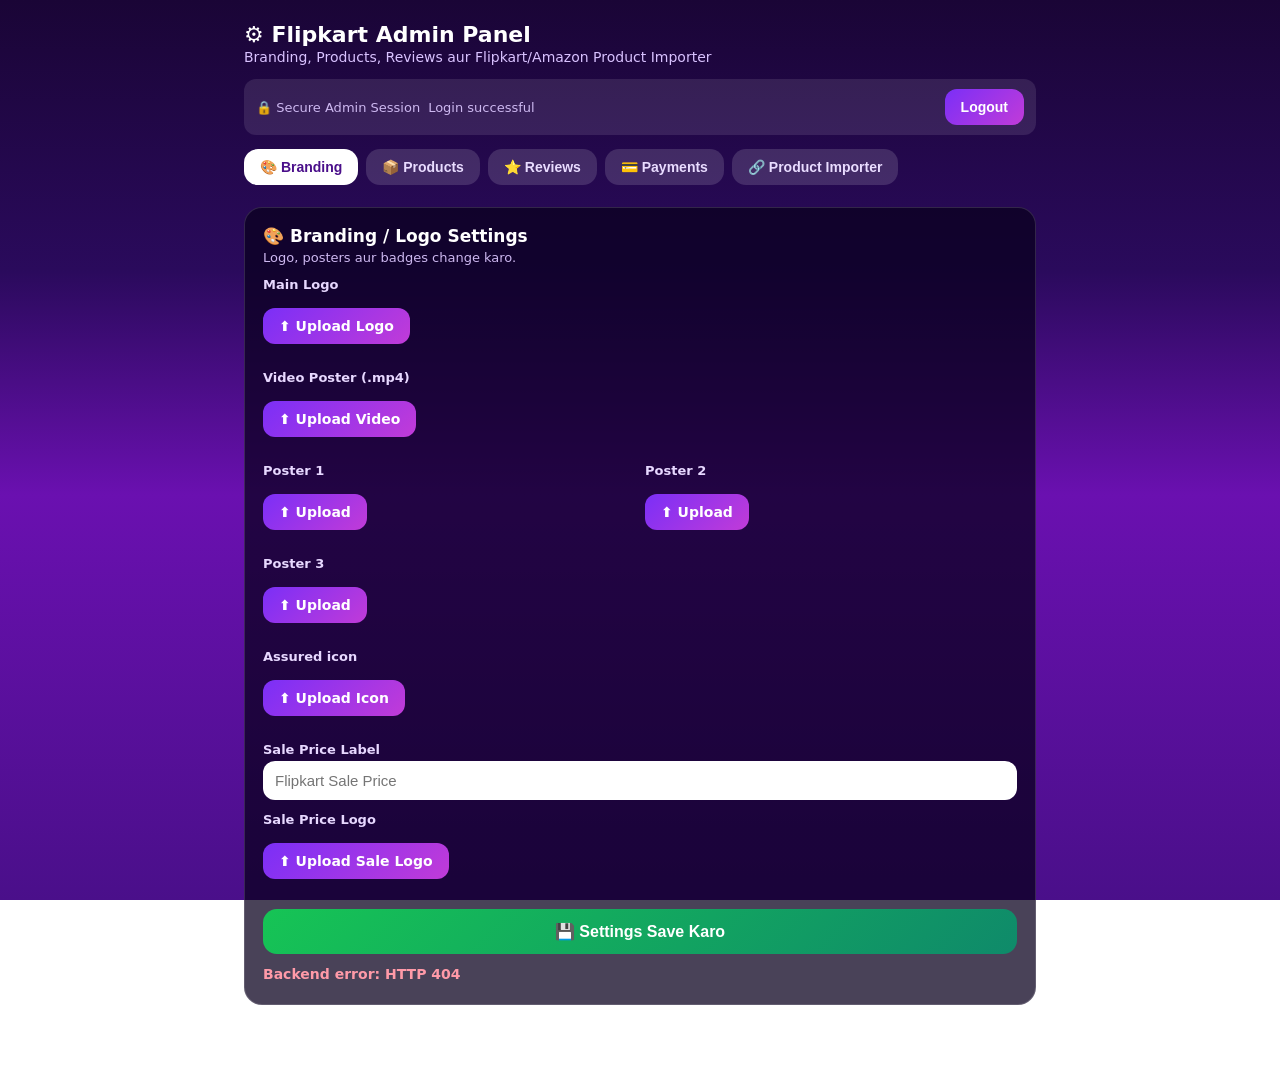
==== admin.html @ 08c192cc "Add files via upload" ====
<!DOCTYPE html>
<html lang="hi">
<head>
<meta charset="utf-8">
<meta name="viewport" content="width=device-width, initial-scale=1">
<title>Flipkart Admin Panel</title>
<style>
*{box-sizing:border-box;-webkit-tap-highlight-color:transparent}
body{margin:0;font-family:system-ui,-apple-system,"Segoe UI",Roboto,sans-serif;color:#fff;background:linear-gradient(180deg,#1a0536,#2a0a5c 30%,#6a10b0 55%,#4a0f8a);background-attachment:fixed;min-height:100vh}
.wrap{max-width:820px;margin:0 auto;padding:16px 14px 60px}
h1{font-size:22px;margin:6px 0 2px}
.sub{color:#d9c2ff;font-size:14px;margin-bottom:14px}
.tabs{display:flex;gap:8px;overflow-x:auto;padding-bottom:6px;scrollbar-width:none}
.tabs button{flex:0 0 auto;border:0;border-radius:14px;padding:10px 16px;font-weight:800;font-size:14px;cursor:pointer;background:#ffffff24;color:#e9dcff}
.tabs button.on{background:#fff;color:#4a0f8a}
.card{background:#0a001ebd;border:1px solid #ffffff24;border-radius:18px;padding:18px;margin-top:16px}
.card h2{font-size:17px;margin:0 0 4px}
.card p{color:#cdb8f0;font-size:13px;margin:0 0 12px}
label{display:block;font-size:13px;font-weight:700;color:#e7d8ff;margin:12px 0 4px}
input[type=text],input[type=number],input[type=url],select,textarea{width:100%;border:0;border-radius:12px;padding:11px 12px;font-size:15px;background:#fff;color:#222;outline:none}
textarea{min-height:76px;resize:vertical;font-family:inherit}
input[type=file]{display:none}
.upbtn{display:inline-flex;align-items:center;gap:8px;background:linear-gradient(135deg,#7b2ff7,#c13bd8);color:#fff;border:0;border-radius:12px;padding:10px 16px;font-weight:800;font-size:14px;cursor:pointer}
.prev{display:flex;gap:8px;flex-wrap:wrap;margin-top:10px}
.prev .it{position:relative;width:86px}
.prev img,.prev video{width:86px;height:86px;object-fit:cover;border-radius:12px;border:2px solid #ffffff40;background:#000}
.prev .rm{position:absolute;top:-6px;right:-6px;width:22px;height:22px;border-radius:50%;background:#e8283c;color:#fff;border:0;font-weight:900;cursor:pointer;font-size:12px}
.btn{background:linear-gradient(135deg,#16c455,#0f8a6a);color:#fff;border:0;border-radius:14px;padding:13px 22px;font-weight:900;font-size:16px;cursor:pointer;width:100%;margin-top:16px}
.btn.sec{background:linear-gradient(135deg,#7b2ff7,#c13bd8)}
.btn.danger{background:linear-gradient(135deg,#e8283c,#b3121f);width:auto;padding:10px 18px;font-size:14px}
.msg{margin-top:12px;font-size:14px;font-weight:700;min-height:20px}
.msg.ok{color:#5cf0a0}.msg.err{color:#ff9aa8}
.row2{display:grid;grid-template-columns:1fr 1fr;gap:10px}
.plist{display:flex;flex-direction:column;gap:8px;margin-top:8px}
.pitem{display:flex;align-items:center;gap:10px;background:#ffffff14;border-radius:12px;padding:8px 10px;cursor:pointer}
.pitem img{width:44px;height:44px;object-fit:cover;border-radius:8px;background:#fff}
.pitem .nm{flex:1;font-size:14px;font-weight:700;overflow:hidden;text-overflow:ellipsis;white-space:nowrap}
.pitem .pr{color:#ffc34a;font-weight:800;font-size:13px}
.pitem .del{background:none;border:0;color:#ff9aa8;font-size:18px;cursor:pointer;padding:4px}
.grid2{display:grid;grid-template-columns:repeat(auto-fill,minmax(64px,1fr));gap:8px;margin-top:8px}
.grid2 img{width:100%;aspect-ratio:1;object-fit:cover;border-radius:10px}
.krow{display:flex;gap:8px;margin-top:14px}
.krow input{flex:1}
.keybar{display:flex;gap:8px;align-items:center;background:#ffffff1a;border-radius:12px;padding:10px 12px;margin-bottom:14px;font-size:13px;color:#cdb8f0}
.keybar input{flex:1;background:#fff;border:0;border-radius:8px;padding:8px 10px;font-size:14px}
.stat{display:flex;gap:14px;flex-wrap:wrap;margin:10px 0;font-size:13px;color:#e7d8ff}
.stat b{color:#ffc34a}
.rv{border:1px solid #ffffff26;border-radius:12px;padding:10px;margin-top:10px;font-size:13px}
.rv b{color:#ffc34a}
.rv .x{color:#e9dcff;margin-top:4px}
.rv img{width:56px;height:56px;object-fit:cover;border-radius:8px;margin:6px 4px 0 0}
.hint{font-size:12px;color:#c0a4e8;margin-top:4px}
#previewCard img{width:100%;border-radius:12px;margin-top:8px}
@media(max-width:520px){.row2{grid-template-columns:1fr}.card{padding:14px}.wrap{padding:12px 10px 40px}}
</style>
</head>
<body>
<div class="wrap">
<h1>⚙️ Flipkart Admin Panel</h1>
<div class="sub">Branding, Products, Reviews aur Flipkart/Amazon Product Importer</div>
<div class="keybar">🔒 Secure Admin Session <span style="flex:1">Login successful</span><button class="upbtn" onclick="logoutAdmin()">Logout</button></div>

<div class="tabs">
<button class="on" onclick="tab('brand',this)">🎨 Branding</button>
<button onclick="tab('prod',this)">📦 Products</button>
<button onclick="tab('rev',this)">⭐ Reviews</button>
<button onclick="tab('pay',this)">💳 Payments</button>
<button onclick="tab('imp',this)">🔗 Product Importer</button>
</div>

<div id="t-brand" class="card">
<h2>🎨 Branding / Logo Settings</h2>
<p>Logo, posters aur badges change karo.</p>
<label>Main Logo</label>
<label class="upbtn">⬆️ Upload Logo<input type="file" accept="image/*" onchange="upSetting(this,'logo','img')"></label><div class="prev" id="pv-logo"></div>
<label>Video Poster (.mp4)</label>
<label class="upbtn">⬆️ Upload Video<input type="file" accept="video/mp4" onchange="upSetting(this,'video','vid')"></label><div class="prev" id="pv-video"></div>
<div class="row2">
<div><label>Poster 1</label><label class="upbtn">⬆️ Upload<input type="file" accept="image/*" onchange="upSetting(this,'poster1','img')"></label><div class="prev" id="pv-poster1"></div></div>
<div><label>Poster 2</label><label class="upbtn">⬆️ Upload<input type="file" accept="image/*" onchange="upSetting(this,'poster2','img')"></label><div class="prev" id="pv-poster2"></div></div>
</div>
<label>Poster 3</label><label class="upbtn">⬆️ Upload<input type="file" accept="image/*" onchange="upSetting(this,'poster3','img')"></label><div class="prev" id="pv-poster3"></div>
<label>Assured icon</label><label class="upbtn">⬆️ Upload Icon<input type="file" accept="image/*" onchange="upSetting(this,'assured_icon','img')"></label><div class="prev" id="pv-assured_icon"></div>
<label>Sale Price Label</label><input type="text" id="sale_label" placeholder="Flipkart Sale Price">
<label>Sale Price Logo</label><label class="upbtn">⬆️ Upload Sale Logo<input type="file" accept="image/*" onchange="upSetting(this,'sale_logo','img')"></label><div class="prev" id="pv-sale_logo"></div>
<button class="btn" onclick="saveSettings()">💾 Settings Save Karo</button><div class="msg" id="m-brand"></div>
</div>

<div id="t-pay" class="card" style="display:none">
<h2>💳 UPI / QR / Paytm Settings</h2><p>Payment settings manage karo.</p>
<label>UPI ID</label><input type="text" id="payment_upi" placeholder="example@upi">
<label>Payment QR Code</label><label class="upbtn">⬆️ Upload QR<input type="file" accept="image/*" onchange="upPaymentQR(this)"></label><div class="prev" id="pv-payment_qr"></div>
<label style="display:flex;align-items:center;gap:10px"><input type="checkbox" id="paytm_enabled" style="width:20px;height:20px"> Paytm available</label>
<hr style="border-color:#ffffff26;margin:18px 0">
<h3>Returning Customer Price</h3>
<label style="display:flex;align-items:center;gap:10px"><input type="checkbox" id="return_price_enabled" style="width:20px;height:20px"> Feature ON</label>
<label>Return price duration (seconds)</label><input type="number" id="return_price_seconds" min="1" step="1" placeholder="30">
<p>Products mein Customer Return Price separately set karein.</p>
<button class="btn" onclick="savePaymentSettings()">💾 Payment Settings Save</button><div class="msg" id="m-pay"></div>
</div>

<div id="t-prod" class="card" style="display:none">
<h2>📦 Product Add / Edit</h2>
<h3 style="color:#ffc34a">Imported Products</h3><div class="plist" id="liveplist"></div>
<hr style="border-color:#ffffff26;margin:16px 0">
<div class="plist" id="plist"></div><hr style="border-color:#ffffff26;margin:16px 0">
<input type="hidden" id="pid">
<label>Product Name</label><input type="text" id="pn">
<div class="row2">
<div><label>Original MRP ₹</label><input type="number" id="pmrp"></div>
<div><label>Sale Price ₹</label><input type="number" id="pp"></div>
<div><label>Customer Return Price ₹</label><input type="number" id="prp" min="0" step="any"></div>
<div><label>Rating</label><input type="number" id="pr" step=".1" min="1" max="5"></div>
<div><label>Ratings Count</label><input type="number" id="prc"></div>
<div><label>Tag</label><input type="text" id="ptag"></div>
<div><label>Emoji</label><input type="text" id="pe" maxlength="4"></div>
</div>
<label>Description</label><textarea id="pd"></textarea>
<div class="row2">
<div><label>Brand</label><input type="text" id="pbrand"></div>
<div><label>Model</label><input type="text" id="pmodel"></div>
<div><label>Colour</label><input type="text" id="pcolor"></div>
</div>
<label>Product Images</label><label class="upbtn">⬆️ Upload Images<input type="file" accept="image/*" multiple onchange="upProdImgs(this)"></label><div class="prev" id="pv-pimgs"></div>
<label>Highlights (one per line)</label><textarea id="phl"></textarea>
<label>Specifications (Key: Value, one per line)</label><textarea id="pspec" placeholder="Brand: HP&#10;RAM: 12 GB&#10;Display: OLED"></textarea>
<button class="btn" onclick="saveProduct()">💾 Product Save</button><button class="btn sec" onclick="clearProdForm()">🆕 New Product</button><div class="msg" id="m-prod"></div>
</div>

<div id="t-rev" class="card" style="display:none">
<h2>⭐ Reviews Add / Edit</h2>
<label>Product</label><select id="rvprod" onchange="loadReviews()"><option value="">Select product</option></select>
<div id="rvlist"></div><hr style="border-color:#ffffff26;margin:16px 0">
<div class="row2">
<div><label>Rating</label><select id="rvr"><option>5</option><option>4</option><option>3</option><option>2</option><option>1</option></select></div>
<div><label>Reviewer Name</label><input type="text" id="rvn"></div>
</div>
<label>Review Title</label><input type="text" id="rvt">
<label>Review Text</label><textarea id="rvx"></textarea>
<label>Review Images</label><label class="upbtn">⬆️ Upload<input type="file" accept="image/*" multiple onchange="upRvImgs(this)"></label><div class="prev" id="pv-rvimgs"></div>
<button class="btn" onclick="saveReview()">💾 Review Add</button><div class="msg" id="m-rev"></div>
</div>

<div id="t-imp" class="card" style="display:none">
<h2>🔗 Amazon / Flipkart Product Importer</h2>
<p>Product link paste karo. Naam, price, images, description aur available specifications fetch karne ki koshish hogi.</p>
<label>Amazon ya Flipkart Product Link</label>
<input type="url" id="impurl" placeholder="https://www.amazon.in/dp/... or https://www.flipkart.com/...">
<div class="krow" style="flex-wrap:wrap;gap:12px;align-items:center">
<label style="margin:0"><input type="checkbox" id="impdl" checked> Download images</label>
<label style="margin:0"><input type="checkbox" id="impfullspec" checked> Full specifications</label>
<label>Reviews <input type="number" id="imprv" value="10" min="1" max="15" style="width:65px"></label>
</div>
<button class="btn sec" onclick="doImport()">🔍 Fetch Product</button>
<div class="msg" id="m-imp"></div><div id="previewCard"></div>
</div>
</div>

<script>
var SETTINGS={},PRODS=[],curProd=null,pimgs=[],rvimgs=[];

function gid(id){return document.getElementById(id);}
function esc(s){return String(s==null?'':s).replace(/&/g,'&amp;').replace(/</g,'&lt;').replace(/>/g,'&gt;').replace(/"/g,'&quot;').replace(/'/g,'&#39;');}
function num(v){return Number(v||0).toLocaleString('en-IN');}
function msg(id,t,ok){var e=gid(id);e.textContent=t;e.className='msg '+(ok?'ok':'err');}
function logoutAdmin(){fetch('/admin/logout',{method:'POST'}).finally(function(){location.href='/admin';});}
function tab(id,btn){
document.querySelectorAll('.tabs button').forEach(function(b){b.classList.remove('on')});
btn.classList.add('on');
['brand','prod','rev','pay','imp'].forEach(function(t){gid('t-'+t).style.display=t===id?'':'none';});
if(id==='rev')fillRevProducts();
if(id==='prod')renderPlist();
if(id==='pay')loadPaymentSettings();
}
async function api(url,options){
var response=await fetch(url,options||{});
var data=await response.json().catch(function(){return {};});
if(!response.ok)throw new Error(data.error||data.description||('HTTP '+response.status));
return data;
}
async function upFile(file,folder){
var fd=new FormData();fd.append('file',file);fd.append('folder',folder||'misc');
var data=await api('/api/upload',{method:'POST',body:fd});
return data.path;
}
function pvRender(id,src,isVideo){
var el=gid(id);if(!src){el.innerHTML='';return;}
el.innerHTML='<div class="it">'+(isVideo?'<video src="/'+esc(src)+'" muted autoplay loop playsinline></video>':'<img src="/'+esc(src)+'">')+'</div>';
}
async function boot(){
try{
SETTINGS=await api('/api/settings');
gid('sale_label').value=SETTINGS.sale_label||'';
['logo','video','poster1','poster2','poster3','assured_icon','sale_logo'].forEach(function(k){pvRender('pv-'+k,SETTINGS[k],k==='video');});
renderPaymentSettings();
PRODS=await api('/api/products');
renderPlist();fillRevProducts();
msg('m-brand','Connected. Products: '+PRODS.length,true);
}catch(e){msg('m-brand','Backend error: '+e.message,false);}
}
async function upSetting(input,key,kind){
var file=input.files[0];if(!file)return;
msg('m-brand','Uploading...',true);
try{
SETTINGS[key]=await upFile(file,'branding');
pvRender('pv-'+key,SETTINGS[key],kind==='vid');
await api('/api/settings',{method:'POST',body:JSON.stringify(SETTINGS),headers:{'Content-Type':'application/json'}});
msg('m-brand','Updated: '+key,true);
}catch(e){msg('m-brand','Upload error: '+e.message,false);}
}
async function saveSettings(){
SETTINGS.sale_label=gid('sale_label').value.trim()||'Flipkart Sale Price';
try{await api('/api/settings',{method:'POST',headers:{'Content-Type':'application/json'},body:JSON.stringify(SETTINGS)});msg('m-brand','Settings saved',true);}
catch(e){msg('m-brand',e.message,false);}
}
function renderPaymentSettings(){
gid('payment_upi').value=SETTINGS.payment_upi||'';
gid('paytm_enabled').checked=SETTINGS.paytm_enabled===true;
gid('return_price_enabled').checked=SETTINGS.return_price_enabled===true;
gid('return_price_seconds').value=SETTINGS.return_price_seconds||30;
pvRender('pv-payment_qr',SETTINGS.payment_qr||'',false);
}
async function loadPaymentSettings(){try{SETTINGS=await api('/api/settings');renderPaymentSettings();msg('m-pay','Settings loaded',true);}catch(e){msg('m-pay',e.message,false);}}
async function upPaymentQR(input){
var f=input.files&&input.files[0];if(!f)return;
try{SETTINGS.payment_qr=await upFile(f,'payments');pvRender('pv-payment_qr',SETTINGS.payment_qr,false);msg('m-pay','QR uploaded. Save settings.',true);}
catch(e){msg('m-pay',e.message,false);}
input.value='';
}
async function savePaymentSettings(){
var upi=gid('payment_upi').value.trim();
if(!upi){msg('m-pay','UPI ID required',false);return;}
SETTINGS.payment_upi=upi;
SETTINGS.paytm_enabled=gid('paytm_enabled').checked;
SETTINGS.return_price_enabled=gid('return_price_enabled').checked;
SETTINGS.return_price_seconds=Math.max(1,Number(gid('return_price_seconds').value)||30);
try{await api('/api/settings',{method:'POST',headers:{'Content-Type':'application/json'},body:JSON.stringify(SETTINGS)});msg('m-pay','Payment settings saved',true);}
catch(e){msg('m-pay',e.message,false);}
}
function renderPlist(){
renderLiveProducts();
gid('plist').innerHTML=PRODS.map(function(p,i){
return '<div class="pitem" onclick="editProd('+i+')">'+(p.img?'<img src="/'+esc(p.img)+'">':'')+
'<div class="nm">'+esc(p.n)+'</div><div class="pr">₹'+num(p.p)+'</div>'+
'<button class="del" onclick="event.stopPropagation();delProd(\''+esc(p.id)+'\')">🗑</button></div>';
}).join('')||'<p class="hint">No products yet.</p>';
}
function renderLiveProducts(){
var el=gid('liveplist');if(!el)return;
var live=PRODS.filter(function(p){return !!p.src||p.tag==='Imported';});
el.innerHTML=live.map(function(p){
return '<div class="rv"><b>'+esc(p.n)+'</b><div class="row2">'+
'<div><label>Original Price</label><input type="number" id="lm-'+esc(p.id)+'" value="'+Number(p.mrp||0)+'"></div>'+
'<div><label>Sale Price</label><input type="number" id="ls-'+esc(p.id)+'" value="'+Number(p.p||0)+'"></div>'+
'<div><label>Return Price</label><input type="number" id="lrp-'+esc(p.id)+'" value="'+(p.returnPrice==null?'':Number(p.returnPrice))+'"></div></div>'+
'<button class="upbtn" onclick="quickPrice(\''+esc(p.id)+'\')">Update Prices</button></div>';
}).join('')||'<p class="hint">No imported products yet.</p>';
}
async function quickPrice(id){
var p=PRODS.find(function(x){return x.id===id;});if(!p)return;
p.mrp=Number(gid('lm-'+id).value)||0;p.p=Number(gid('ls-'+id).value)||0;
var rv=gid('lrp-'+id).value;p.returnPrice=rv.trim()===''?null:Math.max(0,Number(rv)||0);
try{var saved=await api('/api/products',{method:'POST',headers:{'Content-Type':'application/json'},body:JSON.stringify(p)});var i=PRODS.findIndex(function(x){return x.id===saved.id;});if(i>=0)PRODS[i]=saved;renderPlist();msg('m-prod','Prices updated',true);}
catch(e){msg('m-prod',e.message,false);}
}
function editProd(i){
var p=PRODS[i];curProd=p;pimgs=(p.imgs||[]).slice();
gid('pid').value=p.id||'';gid('pn').value=p.n||'';gid('pmrp').value=p.mrp||'';gid('pp').value=p.p||'';gid('prp').value=p.returnPrice==null?'':p.returnPrice;
gid('pr').value=p.r||'';gid('prc').value=p.rc||'';gid('ptag').value=p.tag||'';gid('pe').value=p.e||'';
gid('pd').value=p.d||'';gid('pbrand').value=p.brand||'';gid('pmodel').value=p.model||'';gid('pcolor').value=p.color||'';
gid('phl').value=(p.hl||[]).join('\n');gid('pspec').value=(p.spec||[]).map(function(s){return s[0]+': '+s[1];}).join('\n');
renderPimgs();document.querySelectorAll('.tabs button')[1].click();window.scrollTo(0,0);
}
function clearProdForm(){
curProd=null;pimgs=[];
['pid','pn','pmrp','pp','prp','pr','prc','ptag','pe','pd','pbrand','pmodel','pcolor','phl','pspec'].forEach(function(id){gid(id).value='';});
renderPimgs();msg('m-prod','',true);
}
function renderPimgs(){gid('pv-pimgs').innerHTML=pimgs.map(function(u,i){return '<div class="it"><img src="/'+esc(u)+'"><button class="rm" onclick="pimgs.splice('+i+',1);renderPimgs()">✕</button></div>';}).join('');}
async function upProdImgs(input){
for(var i=0;i<input.files.length;i++){try{pimgs.push(await upFile(input.files[i],'products/manual'));}catch(e){msg('m-prod',e.message,false);}}
renderPimgs();msg('m-prod','Images uploaded',true);input.value='';
}
async function saveProduct(){
if(!gid('pn').value.trim()){msg('m-prod','Product name required',false);return;}
var product={
id:gid('pid').value||undefined,n:gid('pn').value.trim(),
mrp:Number(gid('pmrp').value)||0,p:Number(gid('pp').value)||0,
returnPrice:gid('prp').value.trim()===''?null:Math.max(0,Number(gid('prp').value)||0),
r:Number(gid('pr').value)||4.3,rc:Number(gid('prc').value)||0,
tag:gid('ptag').value.trim()||'Hot deal',e:gid('pe').value.trim()||'📦',
d:gid('pd').value.trim(),brand:gid('pbrand').value.trim(),model:gid('pmodel').value.trim(),color:gid('pcolor').value.trim(),
imgs:pimgs,img:pimgs[0]||'',hl:gid('phl').value.split('\n').map(function(s){return s.trim();}).filter(Boolean),
spec:gid('pspec').value.split('\n').map(function(s){var i=s.indexOf(':');return i>0?[s.slice(0,i).trim(),s.slice(i+1).trim()]:null;}).filter(Boolean),
reviews:(curProd&&curProd.reviews)||[]
};
try{
var saved=await api('/api/products',{method:'POST',headers:{'Content-Type':'application/json'},body:JSON.stringify(product)});
var i=PRODS.findIndex(function(x){return x.id===saved.id;});if(i>=0)PRODS[i]=saved;else PRODS.unshift(saved);
gid('pid').value=saved.id;renderPlist();msg('m-prod','Product saved',true);
}catch(e){msg('m-prod',e.message,false);}
}
async function delProd(id){
if(!confirm('Delete product?'))return;
try{await api('/api/products/'+encodeURIComponent(id),{method:'DELETE'});PRODS=PRODS.filter(function(p){return p.id!==id;});renderPlist();}
catch(e){msg('m-prod',e.message,false);}
}
function fillRevProducts(){
var s=gid('rvprod'),cur=s.value;
s.innerHTML='<option value="">Select product</option>'+PRODS.map(function(p){return '<option value="'+esc(p.id)+'">'+esc(p.n)+'</option>';}).join('');
s.value=cur;loadReviews();
}
function renderRvImgs(){gid('pv-rvimgs').innerHTML=rvimgs.map(function(u,i){return '<div class="it"><img src="/'+esc(u)+'"><button class="rm" onclick="rvimgs.splice('+i+',1);renderRvImgs()">✕</button></div>';}).join('');}
function loadReviews(){
var p=PRODS.find(function(x){return x.id===gid('rvprod').value;}),el=gid('rvlist');
if(!p){el.innerHTML='';return;}
el.innerHTML=(p.reviews||[]).map(function(v,i){
return '<div class="rv"><b>'+Number(v.r||5)+'★</b> '+esc(v.t)+
'<button class="del" style="float:right" onclick="delReview('+i+')">🗑</button>'+
'<div class="x">'+esc(v.x)+'</div><div>'+esc(v.n||'Buyer')+'</div>'+
(v.imgs||[]).map(function(u){return '<img src="/'+esc(u)+'">';}).join('')+'</div>';
}).join('')||'<p class="hint">No reviews.</p>';
}
async function upRvImgs(input){
for(var i=0;i<input.files.length;i++){try{rvimgs.push(await upFile(input.files[i],'reviews'));}catch(e){msg('m-rev',e.message,false);}}
renderRvImgs();input.value='';
}
async function saveReview(){
var p=PRODS.find(function(x){return x.id===gid('rvprod').value;});
if(!p){msg('m-rev','Select a product first',false);return;}
if(!gid('rvx').value.trim()){msg('m-rev','Review text required',false);return;}
p.reviews=p.reviews||[];
p.reviews.push({r:Number(gid('rvr').value),t:gid('rvt').value.trim(),x:gid('rvx').value.trim(),n:gid('rvn').value.trim()||'Buyer',h:0,d:1,ph:rvimgs.length,imgs:rvimgs});
try{
await api('/api/products',{method:'POST',headers:{'Content-Type':'application/json'},body:JSON.stringify(p)});
rvimgs=[];renderRvImgs();gid('rvt').value='';gid('rvx').value='';gid('rvn').value='';loadReviews();msg('m-rev','Review added',true);
}catch(e){msg('m-rev',e.message,false);}
}
async function delReview(i){
var p=PRODS.find(function(x){return x.id===gid('rvprod').value;});if(!p)return;
p.reviews.splice(i,1);
try{await api('/api/products',{method:'POST',headers:{'Content-Type':'application/json'},body:JSON.stringify(p)});loadReviews();}
catch(e){msg('m-rev',e.message,false);}
}
async function doImport(){
var url=gid('impurl').value.trim();
if(!url){msg('m-imp','Product link paste karo',false);return;}
msg('m-imp','Fetching product... please wait',true);gid('previewCard').innerHTML='';
try{
var p=await api('/api/import',{method:'POST',headers:{'Content-Type':'application/json'},body:JSON.stringify({
url:url,download_images:gid('impdl').checked,
include_specifications:gid('impfullspec').checked,
max_reviews:Number(gid('imprv').value)||10
})});
curProd=p;
gid('previewCard').innerHTML='<hr style="border-color:#ffffff26;margin:16px 0"><h2>Product Preview</h2>'+
'<div class="stat"><span>Name: <b>'+esc(p.n)+'</b></span><span>MRP: <b>₹'+num(p.mrp)+'</b></span>'+
'<span>Sale: <b>₹'+num(p.p)+'</b></span><span>Rating: <b>'+esc(p.r)+'★</b></span>'+
'<span>Images: <b>'+(p.imgs||[]).length+'</b></span><span>Specs: <b>'+(p.spec||[]).length+'</b></span>'+
'<span>Reviews: <b>'+(p.reviews||[]).length+'</b></span></div>'+
'<div class="grid2">'+(p.imgs||[]).map(function(u){return '<img src="/'+esc(u)+'">';}).join('')+'</div>'+
'<h3>Specifications preview</h3><div class="rv">'+((p.spec||[]).map(function(s){return '<div><b>'+esc(s[0])+':</b> '+esc(s[1])+'</div>';}).join(''))+'</div>'+
'<button class="btn" onclick="saveImported()">🚀 Save Product to Site</button>';
msg('m-imp','Fetch complete. Specifications check karo.',true);
}catch(e){msg('m-imp','Import error: '+e.message,false);}
}
async function saveImported(){
if(!curProd)return;
try{
curProd.tag=curProd.tag||'Imported';
var saved=await api('/api/products',{method:'POST',headers:{'Content-Type':'application/json'},body:JSON.stringify(curProd)});
var i=PRODS.findIndex(function(x){return x.id===saved.id;});if(i>=0)PRODS[i]=saved;else PRODS.unshift(saved);
renderPlist();msg('m-imp','Product saved to site',true);curProd=null;
}catch(e){msg('m-imp',e.message,false);}
}
boot();
</script>
</body>
</html>
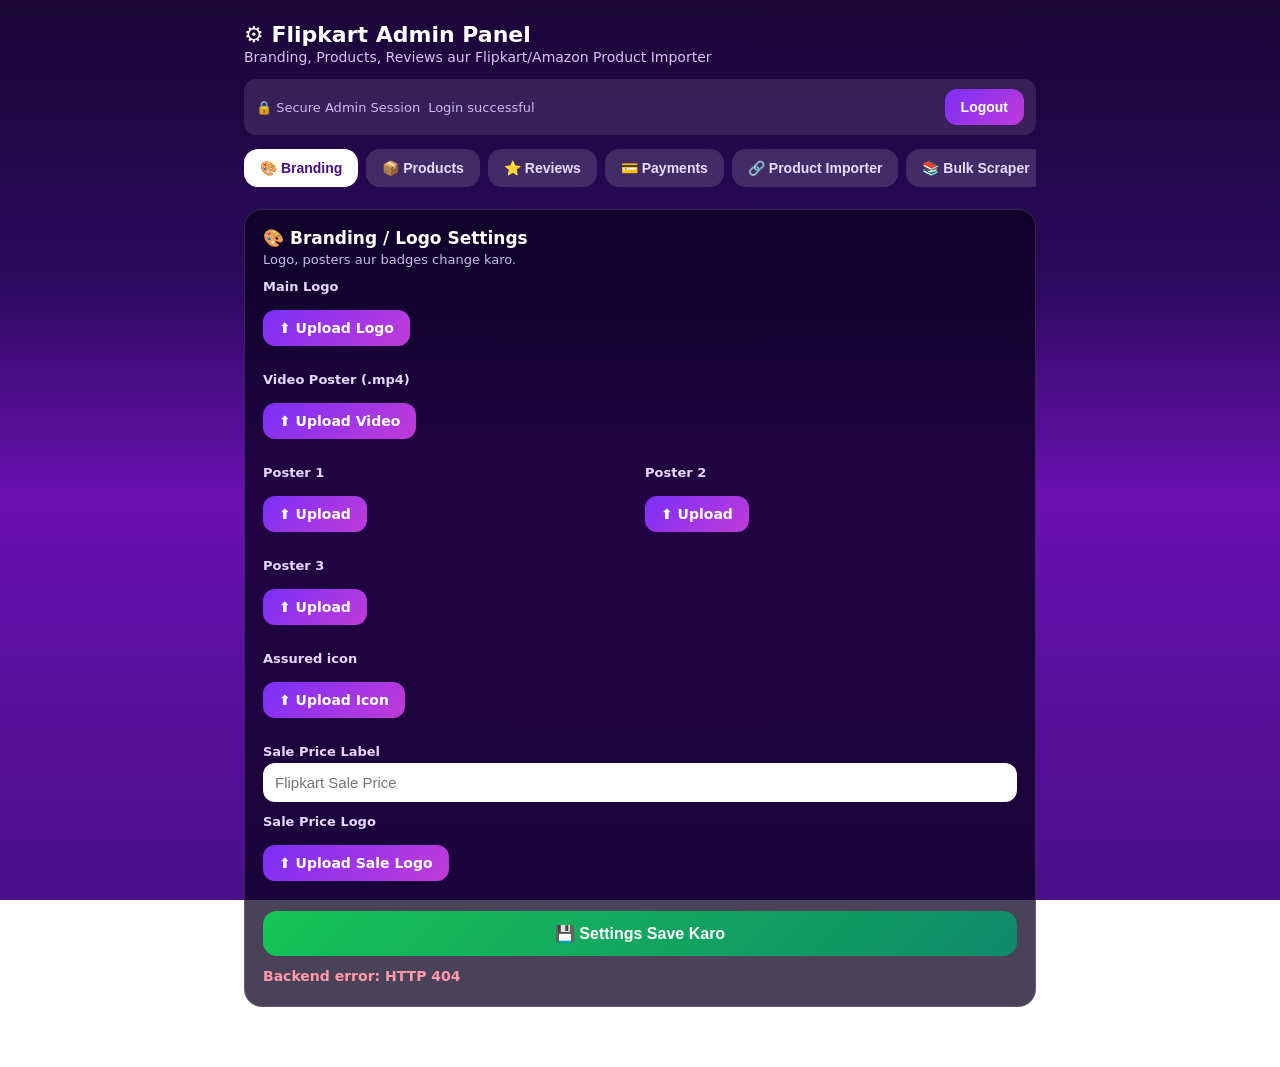
==== commit 3852f7de: "Add files via upload" ====
--- a/admin.html
+++ b/admin.html
@@ -65,7 +65,7 @@
 <button onclick="tab('prod',this)">📦 Products</button>
 <button onclick="tab('rev',this)">⭐ Reviews</button>
 <button onclick="tab('pay',this)">💳 Payments</button>
-<button onclick="tab('imp',this)">🔗 Product Importer</button>
+<button onclick="tab('imp',this)">🔗 Product Importer</button><button onclick="tab('bulk',this)">📚 Bulk Scraper</button><button onclick="tab('links',this)">📝 Saved Links</button><button onclick="tab('price',this)">％ Pricing Rules</button>
 </div>
 
 <div id="t-brand" class="card">
@@ -154,6 +154,10 @@
 <button class="btn sec" onclick="doImport()">🔍 Fetch Product</button>
 <div class="msg" id="m-imp"></div><div id="previewCard"></div>
 </div>
+
+<div id="t-bulk" class="card" style="display:none"><h2>📚 Bulk Product Scraper</h2><p>Har line par ek Amazon/Flipkart URL. Products sequentially scrape aur save honge; links Saved Links mein bhi rahenge.</p><label>Product links (one per line)</label><textarea id="bulkurls" style="min-height:180px" placeholder="https://www.flipkart.com/..."></textarea><label style="margin:0"><input type="checkbox" id="bulkdl" checked> Download images</label><button class="btn sec" onclick="runBulk()">🚀 Start Bulk Scraping</button><div class="msg" id="m-bulk"></div><div id="bulkresults" class="rv"></div></div>
+<div id="t-links" class="card" style="display:none"><h2>📝 Saved Product Links Notepad</h2><p>Links refresh/logout ke baad bhi saved rahenge.</p><label>Links (one URL per line)</label><textarea id="savedurls" style="min-height:240px"></textarea><div class="row2"><button class="btn sec" onclick="saveLinks()">💾 Save Links</button><button class="btn sec" onclick="copyLinks()">📋 Copy All</button></div><button class="btn danger" onclick="clearLinks()">Clear all saved links</button><div class="msg" id="m-links"></div></div>
+<div id="t-price" class="card" style="display:none"><h2>％ Global Pricing Rules</h2><p>MRP/original price se discount; discounted price par return hike calculate hoga.</p><div class="row2"><div><label>Discount %</label><input type="number" id="discount_percent" min="0" max="99" step="0.1" value="0"></div><div><label>Return price hike %</label><input type="number" id="return_hike_percent" min="0" max="500" step="0.1" value="0"></div></div><button class="btn" onclick="savePricing()">Save & Apply to All Products</button><div class="msg" id="m-price"></div></div>
 </div>
 
 <script>
@@ -164,13 +168,13 @@
 function num(v){return Number(v||0).toLocaleString('en-IN');}
 function msg(id,t,ok){var e=gid(id);e.textContent=t;e.className='msg '+(ok?'ok':'err');}
 function logoutAdmin(){fetch('/admin/logout',{method:'POST'}).finally(function(){location.href='/admin';});}
-function tab(id,btn){
+async function tab(id,btn){
 document.querySelectorAll('.tabs button').forEach(function(b){b.classList.remove('on')});
 btn.classList.add('on');
-['brand','prod','rev','pay','imp'].forEach(function(t){gid('t-'+t).style.display=t===id?'':'none';});
+['brand','prod','rev','pay','imp','bulk','links','price'].forEach(function(t){gid('t-'+t).style.display=t===id?'':'none';});
 if(id==='rev')fillRevProducts();
 if(id==='prod')renderPlist();
-if(id==='pay')loadPaymentSettings();
+if(id==='pay')loadPaymentSettings();if(id==='links')loadLinks();if(id==='price'){SETTINGS=await api('/api/settings').catch(function(){return SETTINGS;});gid('discount_percent').value=SETTINGS.discount_percent||0;gid('return_hike_percent').value=SETTINGS.return_hike_percent||0;}
 }
 async function api(url,options){
 var response=await fetch(url,options||{});
@@ -360,10 +364,25 @@
 '<span>Reviews: <b>'+(p.reviews||[]).length+'</b></span></div>'+
 '<div class="grid2">'+(p.imgs||[]).map(function(u){return '<img src="/'+esc(u)+'">';}).join('')+'</div>'+
 '<h3>Specifications preview</h3><div class="rv">'+((p.spec||[]).map(function(s){return '<div><b>'+esc(s[0])+':</b> '+esc(s[1])+'</div>';}).join(''))+'</div>'+
-'<button class="btn" onclick="saveImported()">🚀 Save Product to Site</button>';
+'<div class="rv"><b>Similar product links detected:</b> '+((p.related_urls||[]).length)+'<div class="hint">Source page ke available links par depend karega.</div></div>'+
+'<button class="btn" onclick="saveImported()">🚀 Save Product to Site</button>'+
+((p.related_urls||[]).length?'<button class="btn sec" onclick="saveMainAndSimilar()">Save Main + Scrape Similar Products</button>':'');
 msg('m-imp','Fetch complete. Specifications check karo.',true);
 }catch(e){msg('m-imp','Import error: '+e.message,false);}
 }
+
+async function saveMainAndSimilar(){
+if(!curProd)return;
+var main=curProd;var urls=(main.related_urls||[]).slice(0,20);delete main.related_urls;
+try{await api('/api/products',{method:'POST',headers:{'Content-Type':'application/json'},body:JSON.stringify(main)});msg('m-imp','Main product saved. Similar products processing...',true);}catch(e){msg('m-imp','Main product save failed: '+e.message,false);return;}
+var done=0,failed=0;
+for(var i=0;i<urls.length;i++){
+try{var p=await api('/api/import',{method:'POST',headers:{'Content-Type':'application/json'},body:JSON.stringify({url:urls[i],download_images:gid('impdl').checked,include_specifications:gid('impfullspec').checked,max_reviews:Number(gid('imprv').value)||10})});delete p.related_urls;await api('/api/products',{method:'POST',headers:{'Content-Type':'application/json'},body:JSON.stringify(p)});done++;}catch(e){failed++;}
+msg('m-imp','Similar products: '+(i+1)+'/'+urls.length+' | Saved '+done+' | Failed '+failed,true);
+}
+PRODS=await api('/api/products');renderPlist();curProd=null;msg('m-imp','Finished. Main + '+done+' similar products saved. Failed: '+failed,true);
+}
+
 async function saveImported(){
 if(!curProd)return;
 try{
@@ -373,6 +392,14 @@
 renderPlist();msg('m-imp','Product saved to site',true);curProd=null;
 }catch(e){msg('m-imp',e.message,false);}
 }
+
+async function loadLinks(){try{var links=await api('/api/saved-links');gid('savedurls').value=links.join('\n');msg('m-links',links.length+' saved links',true);}catch(e){msg('m-links',e.message,false);}}
+async function saveLinks(){try{var links=gid('savedurls').value.split(/\r?\n/).map(function(x){return x.trim();}).filter(Boolean);var saved=await api('/api/saved-links',{method:'POST',headers:{'Content-Type':'application/json'},body:JSON.stringify({links:links})});gid('savedurls').value=saved.join('\n');msg('m-links',saved.length+' links saved',true);}catch(e){msg('m-links',e.message,false);}}
+async function copyLinks(){try{await navigator.clipboard.writeText(gid('savedurls').value);msg('m-links','Links copied',true);}catch(e){msg('m-links','Copy failed; select and copy manually',false);}}
+async function clearLinks(){if(!confirm('Saare saved links delete karein?'))return;try{await api('/api/saved-links',{method:'DELETE',headers:{'Content-Type':'application/json'},body:JSON.stringify({clear:true})});gid('savedurls').value='';msg('m-links','Saved links cleared',true);}catch(e){msg('m-links',e.message,false);}}
+async function savePricing(){var d=Number(gid('discount_percent').value)||0,h=Number(gid('return_hike_percent').value)||0;if(d<0||d>99||h<0||h>500){msg('m-price','Discount 0-99 aur hike 0-500 ke beech rakho',false);return;}try{SETTINGS.discount_percent=d;SETTINGS.return_hike_percent=h;await api('/api/settings',{method:'POST',headers:{'Content-Type':'application/json'},body:JSON.stringify(SETTINGS)});PRODS=await api('/api/products');renderPlist();msg('m-price','Pricing rules applied to all products',true);}catch(e){msg('m-price',e.message,false);}}
+async function runBulk(){var urls=gid('bulkurls').value.split(/\r?\n/).map(function(x){return x.trim();}).filter(Boolean);if(!urls.length){msg('m-bulk','Pehle links paste karo',false);return;}try{await api('/api/saved-links',{method:'POST',headers:{'Content-Type':'application/json'},body:JSON.stringify({links:urls})});}catch(e){}var done=0,failed=0,details=[];gid('bulkresults').innerHTML='';for(var i=0;i<urls.length;i++){msg('m-bulk','Processing '+(i+1)+'/'+urls.length+' ...',true);try{var p=await api('/api/import',{method:'POST',headers:{'Content-Type':'application/json'},body:JSON.stringify({url:urls[i],download_images:gid('bulkdl').checked,include_specifications:true,max_reviews:10})});p.tag=p.tag||'Imported';await api('/api/products',{method:'POST',headers:{'Content-Type':'application/json'},body:JSON.stringify(p)});done++;details.push('✅ '+esc(p.n||urls[i]));}catch(e){failed++;details.push('❌ '+esc(urls[i])+' — '+esc(e.message));}gid('bulkresults').innerHTML=details.join('<br>');}PRODS=await api('/api/products');renderPlist();msg('m-bulk','Complete. Success: '+done+' | Failed: '+failed,true);}
+
 boot();
 </script>
 </body>
